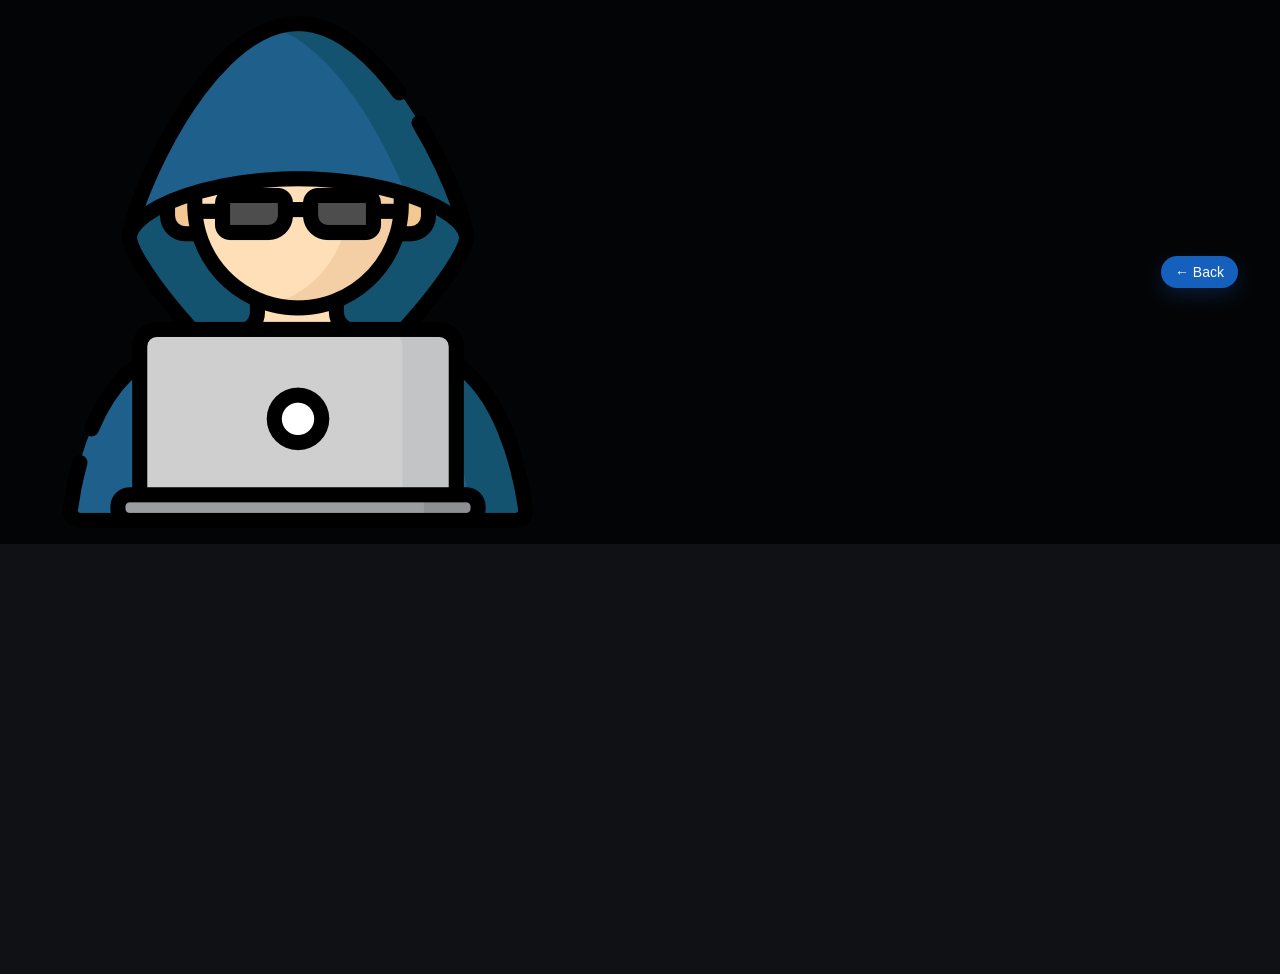
==== cv.html @ d0a43416 "Update cv.html" ====
<!DOCTYPE html>
<html lang="en">

<head>
<meta charset="UTF-8">
<meta name="viewport" content="width=device-width, initial-scale=1.0">
<title>Resume | Sim David Fernandez</title>

<link rel="preconnect" href="https://fonts.googleapis.com">
<link rel="preconnect" href="https://fonts.gstatic.com" crossorigin>

<link href="https://fonts.googleapis.com/css2?family=Bebas+Neue&display=swap" rel="stylesheet">

<link rel="stylesheet" href="styles.css">

<style>

body{
    margin:0;
    background:#0f1115;
    overflow:hidden;
}

.cv-container{
    position:absolute;
    top:0;
    left:0;
    width:100%;
    height:100vh;
    padding-top:60px;
    box-sizing:border-box;
}

iframe{
    width:100%;
    height:100%;
    border:none;
}

</style>

</head>

<body>

<header class="nav">
    <div class="nav-left">
        <a href="index.html" class="logo-mark">
            <img src="./assets/avatar.png" alt="Sim David Fernandez">
        </a>
    </div>

    <div class="nav-right">
        <a href="index.html" class="nav-btn">← Back</a>
    </div>
</header>

<div class="cv-container">
    <iframe src="./assets/Fernandez,Sim-David_CV.pdf"></iframe>
</div>

</body>
</html>
---- styles.css ----
:root{
--bg:#0f1115;
--panel:#171a21;
--accent:#1560BD;
--muted:#b3b3b3;
}

/* ================= RESET ================= */

*{
margin:0;
padding:0;
box-sizing:border-box;
font-family:Arial, Helvetica, sans-serif;
}

html{
scroll-behavior:smooth;
}

body{
background:var(--bg);
color:#fff;
overflow-x:hidden;
}

/* ================= NAVBAR ================= */

.nav{
position:fixed;
top:0;
left:0;
width:100%;
display:flex;
justify-content:space-between;
align-items:center;
padding:16px 42px;
background:rgba(0,0,0,0.75);
backdrop-filter:blur(12px);
z-index:1000;
}

/* ================= NETFLIX INSPIRED SDF LOGO ================= */

.logo-mark{
    display:flex;
    align-items:center;
    text-decoration:none;
    gap:0;
}

/* Main letters */
.logo-mark span{

    font-family:'Bebas Neue', sans-serif;

    font-size:1.8rem; /* 40% smaller */

    font-weight:700;

    line-height:1;

    position:relative;

    display:inline-block;

    color:#1560BD;

    transform:skew(-10deg);

    letter-spacing:-1px;

    margin-right:-3px;

    /* Netflix-style depth */

    text-shadow:
        1px 0 #104b95,
        2px 0 #0d3f7d,
        3px 0 #0a3264,
        4px 0 #07264b,
        5px 0 #051a33,

        0 4px 8px rgba(0,0,0,.35),
        0 8px 16px rgba(0,0,0,.25);

    transition:.35s ease;
}

/* Slight overlap */

.logo-mark span:nth-child(2){
    margin-left:-4px;
}

.logo-mark span:nth-child(3){
    margin-left:-4px;
}

/* Hover effect */

.logo-mark:hover span{

    transform:
        skew(-10deg)
        translateY(-2px);

    text-shadow:
        1px 0 #104b95,
        2px 0 #0d3f7d,
        3px 0 #0a3264,
        4px 0 #07264b,
        5px 0 #051a33,

        0 0 8px rgba(21,96,189,.5),
        0 0 20px rgba(21,96,189,.4),

        0 8px 20px rgba(0,0,0,.45);
}

/* Staggered hover animation */

.logo-mark:hover span:nth-child(1){
    transition-delay:.02s;
}

.logo-mark:hover span:nth-child(2){
    transition-delay:.06s;
}

.logo-mark:hover span:nth-child(3){
    transition-delay:.10s;
}

/* ================= NAV LINKS ================= */

.nav-right{
display:flex;
align-items:center;
}

.nav-right a{
color:#d6d6d6;
margin-left:10px;
text-decoration:none;
font-size:14px;
font-weight:500;
padding:8px 14px;
border-radius:999px;
transition:0.25s ease;
}

.nav-right a:hover{
color:#fff;
background:rgba(21,96,189,0.15);
box-shadow:0 0 0 1px rgba(21,96,189,0.4);
}

/* ================= RESUME BUTTON ================= */

.nav-btn{
background:var(--accent);
color:#fff !important;
padding:8px 16px;
border-radius:999px;
font-weight:600;
box-shadow:0 8px 20px rgba(21,96,189,0.25);
transition:0.3s ease;
}

.nav-btn:hover{
transform:translateY(-2px);
box-shadow:0 12px 30px rgba(21,96,189,0.45);
}

/* ================= HERO SECTION ================= */

.hero{
min-height:100vh;
display:flex;
align-items:center;
justify-content:center;
padding:120px 40px 60px;
}

.hero-card{
width:100%;
max-width:1300px;

```
background:
    linear-gradient(
        180deg,
        rgba(23,26,33,.95),
        rgba(18,21,28,.95)
    );

border:1px solid rgba(21,96,189,.25);

border-radius:24px;

padding:80px;

text-align:center;

box-shadow:
    0 30px 80px rgba(0,0,0,.65);
```

}

.hero-card h1{
font-size:3.5rem;
margin-bottom:15px;
}

.hero-card h2{
color:var(--accent);
font-weight:500;
min-height:35px;
margin-bottom:20px;
}

.hero-card p{
color:var(--muted);
line-height:1.8;
max-width:900px;
margin:0 auto 35px auto;
}

/* ================= BUTTONS ================= */

.hero-buttons{
margin-bottom:25px;
}

.btn-primary{
display:inline-block;
background:var(--accent);
color:white;
text-decoration:none;
padding:14px 28px;
border-radius:8px;
font-weight:700;
transition:.3s ease;
}

.btn-primary:hover{
transform:translateY(-3px);

```
box-shadow:
    0 10px 25px rgba(21,96,189,.35);
```

}

/* ================= SKILLS TAGS ================= */

.hero-tags{
display:flex;
justify-content:center;
flex-wrap:wrap;
gap:10px;
margin-top:15px;
}

.hero-tags span{
border:1px solid var(--accent);
color:var(--accent);

```
padding:8px 14px;

border-radius:999px;

font-size:12px;
transition:.3s ease;
```

}

.hero-tags span:hover{
background:var(--accent);
color:white;
}

/* ================= BADGE ================= */

.hero-badge{
margin-top:25px;
color:var(--muted);
font-size:13px;
}

/* ================= CONTENT SECTIONS ================= */

.row-section{
padding:80px 50px;
}

.row-title{
color:var(--accent);
margin-bottom:25px;
font-size:2rem;
}

.text-block{
color:var(--muted);
line-height:1.8;
max-width:900px;
}

/* ================= PROJECTS ================= */

.carousel{
display:flex;
gap:20px;
overflow-x:auto;
padding-bottom:10px;
}

.carousel::-webkit-scrollbar{
display:none;
}

.card{
min-width:280px;

```
background:#1a1f2a;

padding:24px;

border-radius:12px;

border:1px solid rgba(21,96,189,.2);

transition:.3s ease;
```

}

.card:hover{
transform:translateY(-6px);

```
border-color:var(--accent);

box-shadow:
    0 15px 30px rgba(0,0,0,.35);
```

}

.card h3{
margin-bottom:10px;
}

.card p{
color:var(--muted);
font-size:14px;
}

/* ================= CV VIEW ================= */

.cv-container{
margin-top:70px;
height:calc(100vh - 70px);
}

iframe{
width:100%;
height:100%;
border:none;
}

/* ================= MOBILE ================= */

@media(max-width:768px){

```
.nav{
    padding:12px 18px;
}

.logo-mark{
    font-size:1.5rem;
}

.hero{
    padding:100px 20px 40px;
}

.hero-card{
    padding:40px 25px;
    border-radius:18px;
}

.hero-card h1{
    font-size:2.2rem;
}

.hero-card h2{
    font-size:1.1rem;
}

.row-section{
    padding:60px 25px;
}

.nav-right a{
    font-size:12px;
    padding:6px 10px;
}

}
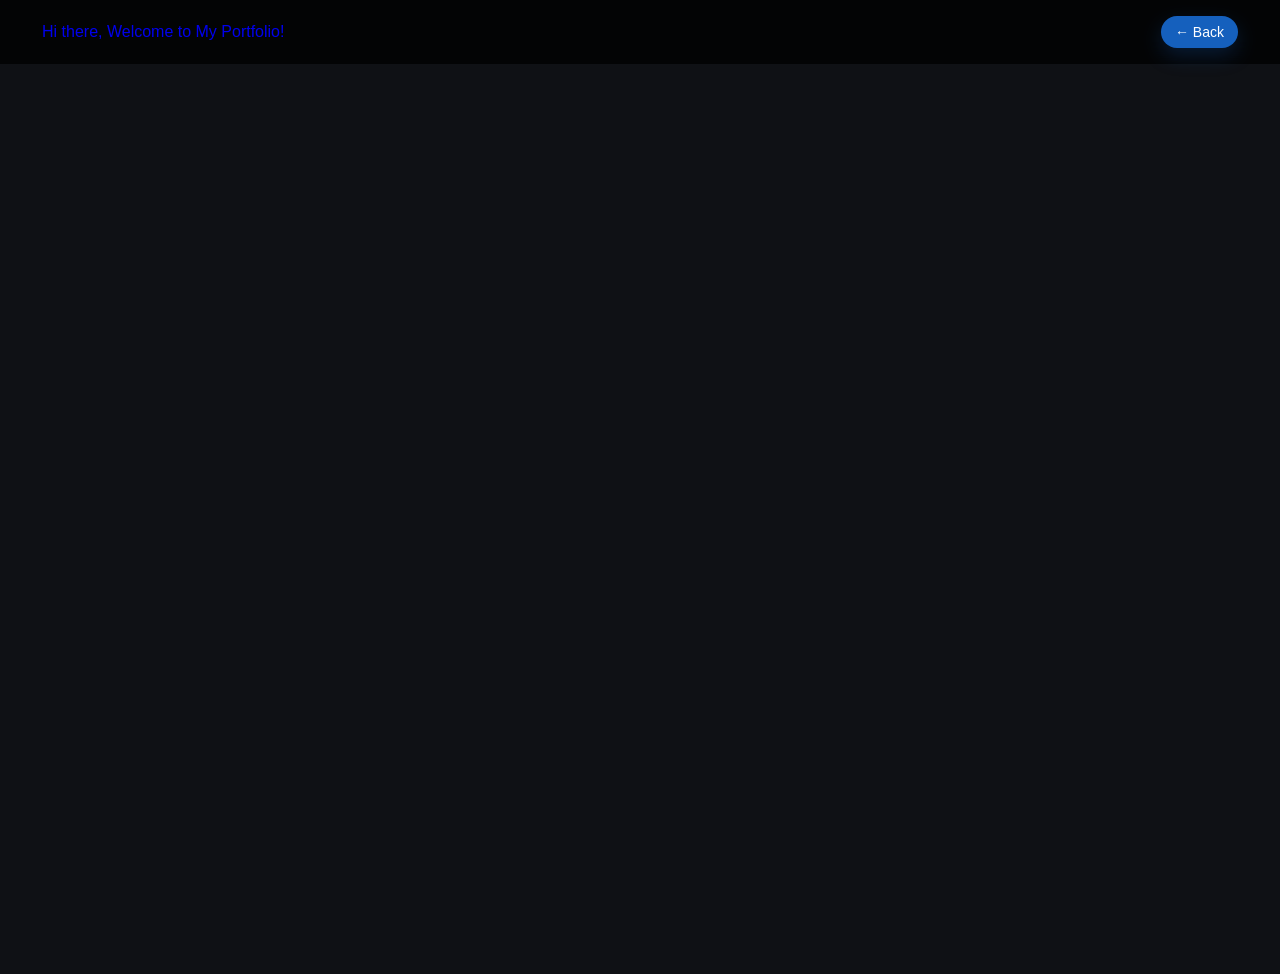
==== commit 5495d8b6: "Update cv.html" ====
--- a/cv.html
+++ b/cv.html
@@ -46,7 +46,7 @@
 <header class="nav">
     <div class="nav-left">
         <a href="index.html" class="logo-mark">
-            <img src="./assets/avatar.png" alt="Sim David Fernandez">
+            Hi there, Welcome to My Portfolio!
         </a>
     </div>
 
--- a/styles.css
+++ b/styles.css
@@ -40,96 +40,37 @@
 z-index:1000;
 }
 
-/* ================= NETFLIX INSPIRED SDF LOGO ================= */
+/* ================= AVATAR LOGO ================= */
 
 .logo-mark{
     display:flex;
     align-items:center;
     text-decoration:none;
-    gap:0;
-}
-
-/* Main letters */
-.logo-mark span{
-
-    font-family:'Bebas Neue', sans-serif;
-
-    font-size:1.8rem; /* 40% smaller */
-
-    font-weight:700;
-
-    line-height:1;
-
-    position:relative;
-
-    display:inline-block;
-
-    color:#1560BD;
-
-    transform:skew(-10deg);
-
-    letter-spacing:-1px;
-
-    margin-right:-3px;
-
-    /* Netflix-style depth */
-
-    text-shadow:
-        1px 0 #104b95,
-        2px 0 #0d3f7d,
-        3px 0 #0a3264,
-        4px 0 #07264b,
-        5px 0 #051a33,
-
-        0 4px 8px rgba(0,0,0,.35),
-        0 8px 16px rgba(0,0,0,.25);
-
-    transition:.35s ease;
-}
-
-/* Slight overlap */
-
-.logo-mark span:nth-child(2){
-    margin-left:-4px;
-}
-
-.logo-mark span:nth-child(3){
-    margin-left:-4px;
-}
-
-/* Hover effect */
-
-.logo-mark:hover span{
-
-    transform:
-        skew(-10deg)
-        translateY(-2px);
-
-    text-shadow:
-        1px 0 #104b95,
-        2px 0 #0d3f7d,
-        3px 0 #0a3264,
-        4px 0 #07264b,
-        5px 0 #051a33,
-
-        0 0 8px rgba(21,96,189,.5),
-        0 0 20px rgba(21,96,189,.4),
-
-        0 8px 20px rgba(0,0,0,.45);
-}
-
-/* Staggered hover animation */
-
-.logo-mark:hover span:nth-child(1){
-    transition-delay:.02s;
-}
-
-.logo-mark:hover span:nth-child(2){
-    transition-delay:.06s;
-}
-
-.logo-mark:hover span:nth-child(3){
-    transition-delay:.10s;
+}
+
+.logo-mark img{
+    width:10px;
+    height:10px;
+
+    object-fit:cover;
+
+    border-radius:30%;
+
+    border:.5px solid rgba(21,96,189,.5);
+
+    box-shadow:
+        0 0 0 2px rgba(21,96,189,.1);
+
+    transition:.3s ease;
+}
+
+.logo-mark:hover img{
+    transform:scale(1.08);
+
+    border-color:var(--accent);
+
+    box-shadow:
+        0 0 10px rgba(21,96,189,.35);
 }
 
 /* ================= NAV LINKS ================= */
@@ -384,8 +325,9 @@
     padding:12px 18px;
 }
 
-.logo-mark{
-    font-size:1.5rem;
+.logo-mark img{
+    width:28px;
+    height:28px;
 }
 
 .hero{
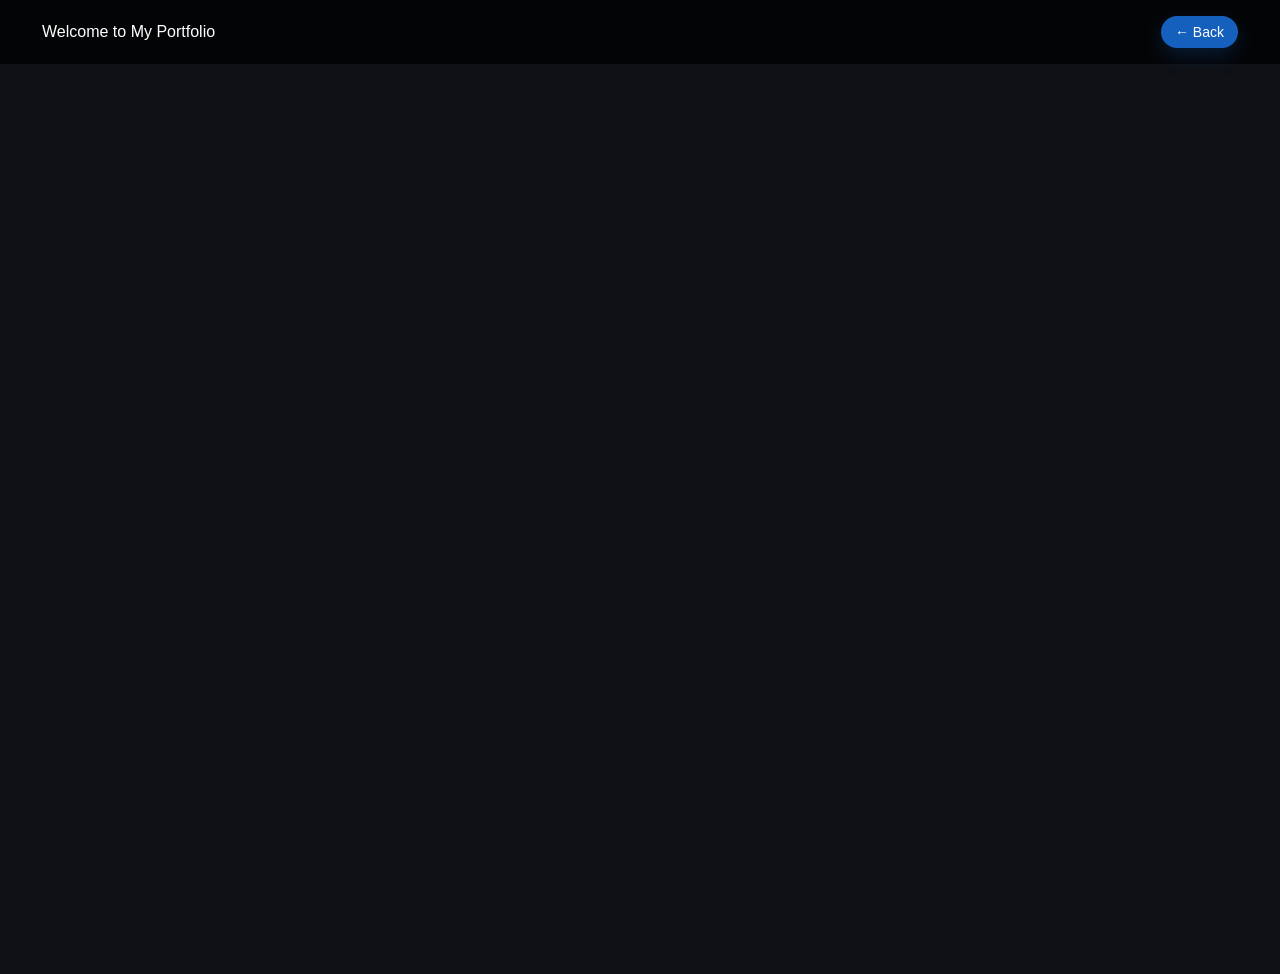
==== commit 7c0ca706: "Update cv.html" ====
--- a/cv.html
+++ b/cv.html
@@ -45,9 +45,9 @@
 
 <header class="nav">
     <div class="nav-left">
-        <a href="index.html" class="logo-mark">
-            Hi there, Welcome to My Portfolio!
-        </a>
+        <span class="nav-greeting">
+            Welcome to My Portfolio
+        </span>
     </div>
 
     <div class="nav-right">
--- a/styles.css
+++ b/styles.css
@@ -40,39 +40,101 @@
 z-index:1000;
 }
 
-/* ================= AVATAR LOGO ================= */
+/* ================= NAV GREETING ================= */
 
 .logo-mark{
-    display:flex;
-    align-items:center;
     text-decoration:none;
-}
-
-.logo-mark img{
-    width:10px;
-    height:10px;
-
-    object-fit:cover;
-
-    border-radius:30%;
-
-    border:.5px solid rgba(21,96,189,.5);
-
-    box-shadow:
-        0 0 0 2px rgba(21,96,189,.1);
-
-    transition:.3s ease;
-}
-
-.logo-mark:hover img{
-    transform:scale(1.08);
-
-    border-color:var(--accent);
-
-    box-shadow:
-        0 0 10px rgba(21,96,189,.35);
-}
-
+
+    color:#d6d6d6;
+
+    font-size:14px;
+
+    font-weight:500;
+
+    letter-spacing:.3px;
+
+    white-space:nowrap;
+
+    transition:.25s ease;
+
+    animation:slideInLeft .8s ease;
+}
+
+.logo-mark:hover{
+    color:#ffffff;
+}
+
+.logo-mark::before{
+
+    content:"";
+
+    position:absolute;
+
+    top:0;
+    left:-120%;
+
+    width:50%;
+    height:100%;
+
+    background:
+        linear-gradient(
+            90deg,
+            transparent,
+            rgba(255,255,255,.25),
+            transparent
+        );
+
+    animation:shine 5s infinite;
+}
+
+/* Slide in */
+
+@keyframes slideInLeft{
+
+    from{
+        opacity:0;
+        transform:translateX(-30px);
+    }
+
+    to{
+        opacity:1;
+        transform:translateX(0);
+    }
+}
+
+/* Floating */
+
+@keyframes floatGreeting{
+
+    0%{
+        transform:translateY(0);
+    }
+
+    50%{
+        transform:translateY(-2px);
+    }
+
+    100%{
+        transform:translateY(0);
+    }
+}
+
+/* Shine Effect */
+
+@keyframes shine{
+
+    0%{
+        left:-120%;
+    }
+
+    20%{
+        left:130%;
+    }
+
+    100%{
+        left:130%;
+    }
+}
 /* ================= NAV LINKS ================= */
 
 .nav-right{
@@ -325,9 +387,9 @@
     padding:12px 18px;
 }
 
-.logo-mark img{
-    width:28px;
-    height:28px;
+.logo-mark{
+    font-size:11px;
+    padding:6px 10px;
 }
 
 .hero{
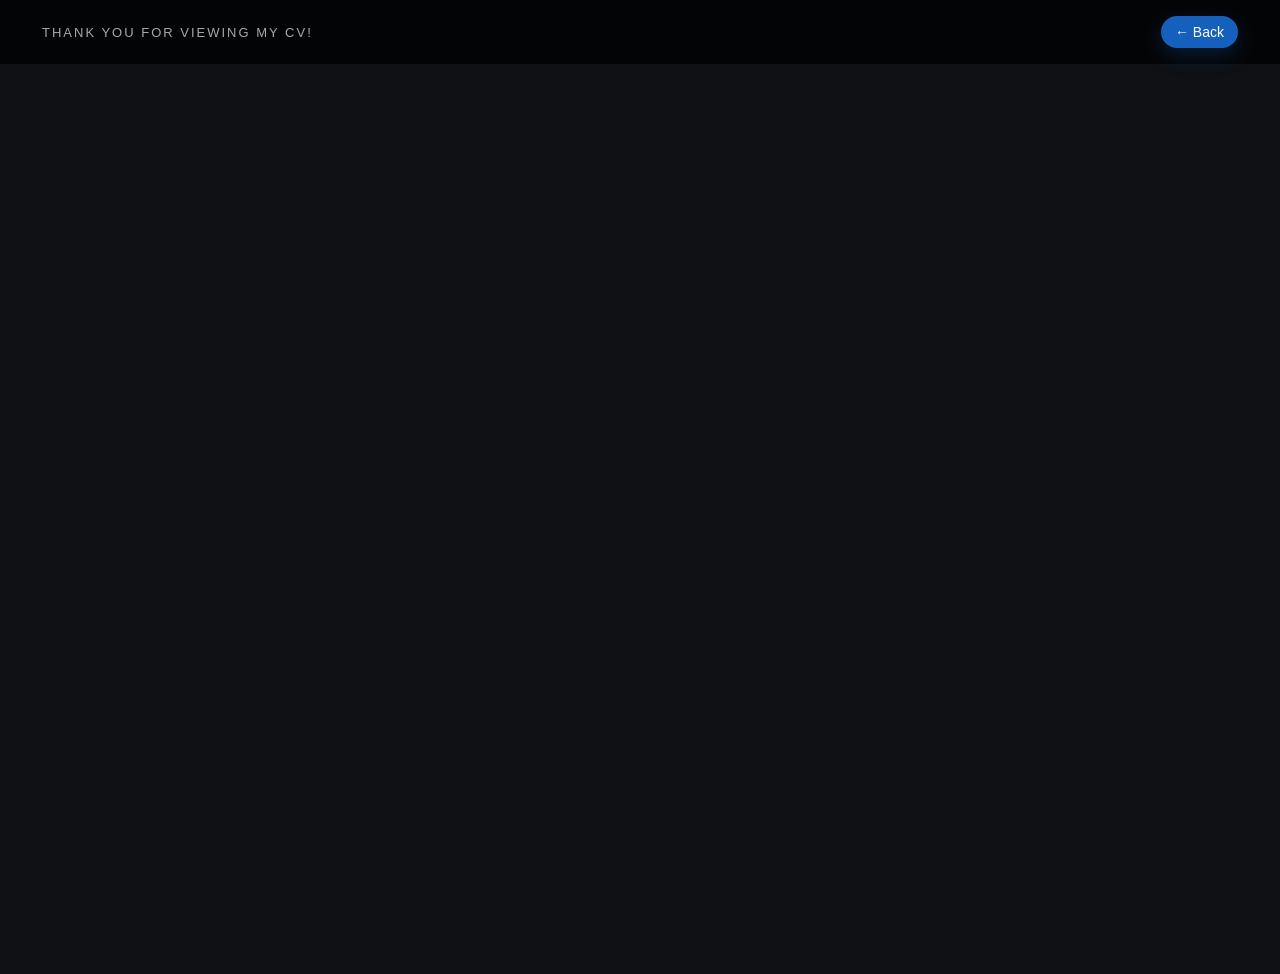
==== commit 9815bbaa: "Update cv.html" ====
--- a/cv.html
+++ b/cv.html
@@ -46,7 +46,7 @@
 <header class="nav">
     <div class="nav-left">
         <span class="nav-greeting">
-            Welcome to My Portfolio
+            Thank you for viewing my CV!
         </span>
     </div>
 
--- a/styles.css
+++ b/styles.css
@@ -42,6 +42,21 @@
 
 /* ================= NAV GREETING ================= */
 
+.nav-greeting{
+    text-decoration:none;
+    background:none;
+    border:none;
+    padding:0;
+    border-radius:0;
+    box-shadow:none;
+
+    font-size:13px;
+    font-weight:500;
+    letter-spacing:2px;
+    text-transform:uppercase;
+    color:rgba(255,255,255,.65);
+}
+
 .logo-mark{
     text-decoration:none;
 
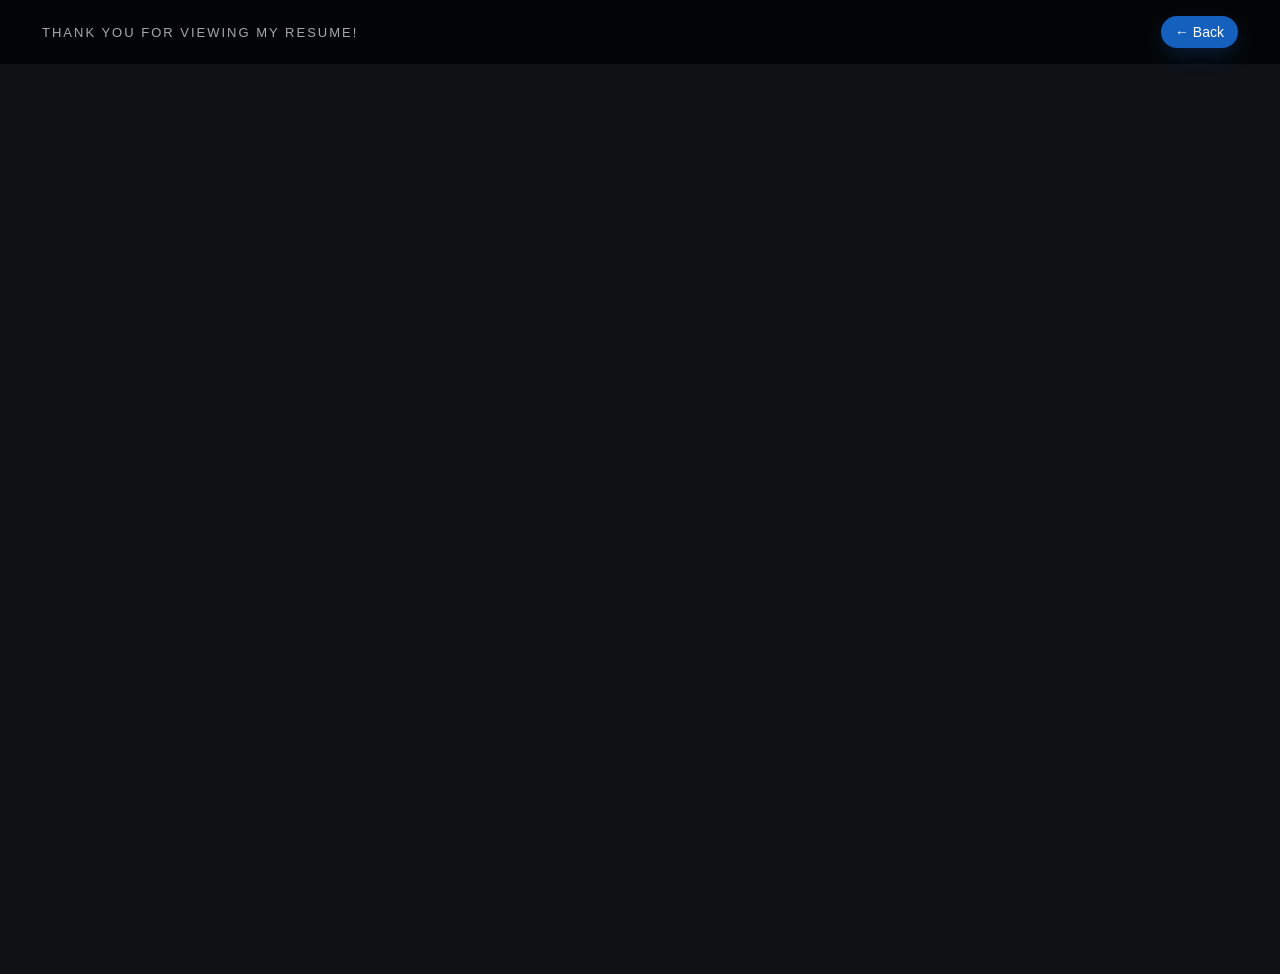
==== commit 71041c49: "Update cv.html" ====
--- a/cv.html
+++ b/cv.html
@@ -46,7 +46,7 @@
 <header class="nav">
     <div class="nav-left">
         <span class="nav-greeting">
-            Thank you for viewing my CV!
+            Thank you for viewing my Resume!
         </span>
     </div>
 
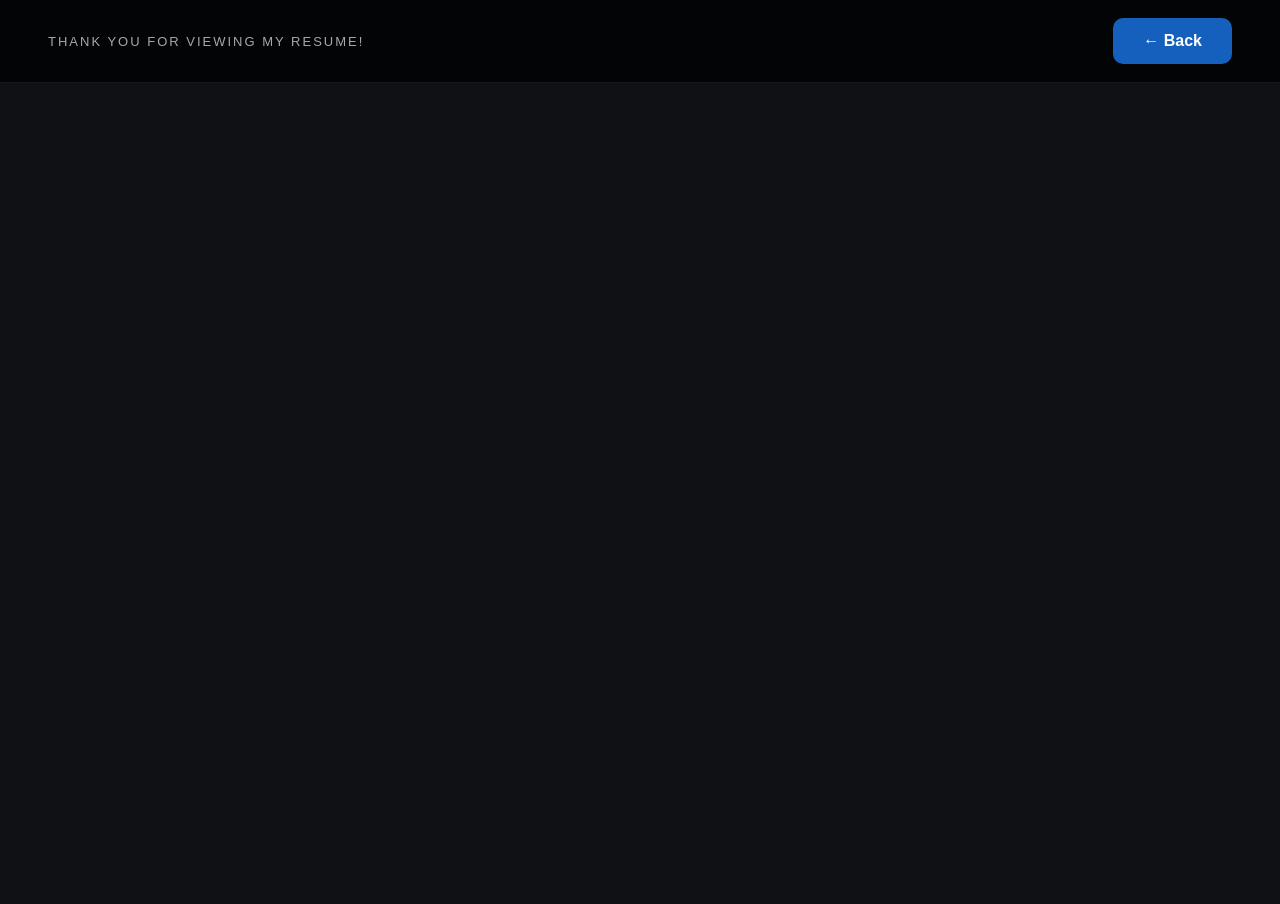
==== commit 340e20ca: "Update cv.html" ====
--- a/cv.html
+++ b/cv.html
@@ -4,7 +4,7 @@
 <head>
 <meta charset="UTF-8">
 <meta name="viewport" content="width=device-width, initial-scale=1.0">
-<title>Resume | Sim David Fernandez</title>
+<title>Resume | Sim - David Fernandez</title>
 
 <link rel="preconnect" href="https://fonts.googleapis.com">
 <link rel="preconnect" href="https://fonts.gstatic.com" crossorigin>
@@ -44,6 +44,7 @@
 <body>
 
 <header class="nav">
+
     <div class="nav-left">
         <span class="nav-greeting">
             Thank you for viewing my Resume!
@@ -51,8 +52,11 @@
     </div>
 
     <div class="nav-right">
-        <a href="index.html" class="nav-btn">← Back</a>
+        <a href="index.html" class="btn-primary">
+            ← Back
+        </a>
     </div>
+
 </header>
 
 <div class="cv-container">
--- a/styles.css
+++ b/styles.css
@@ -1,436 +1,566 @@
 :root{
---bg:#0f1115;
---panel:#171a21;
---accent:#1560BD;
---muted:#b3b3b3;
+    --bg:#0f1115;
+    --panel:#171a21;
+    --panel2:#1c212b;
+    --accent:#1560BD;
+    --muted:#b8bcc7;
+    --border:rgba(255,255,255,.08);
 }
 
 /* ================= RESET ================= */
 
 *{
-margin:0;
-padding:0;
-box-sizing:border-box;
-font-family:Arial, Helvetica, sans-serif;
+    margin:0;
+    padding:0;
+    box-sizing:border-box;
+    font-family:Arial, Helvetica, sans-serif;
 }
 
 html{
-scroll-behavior:smooth;
+    scroll-behavior:smooth;
 }
 
 body{
-background:var(--bg);
-color:#fff;
-overflow-x:hidden;
-}
-
-/* ================= NAVBAR ================= */
+    background:var(--bg);
+    color:#fff;
+    overflow-x:hidden;
+}
+
+/* ================= NAV ================= */
 
 .nav{
-position:fixed;
-top:0;
-left:0;
-width:100%;
-display:flex;
-justify-content:space-between;
-align-items:center;
-padding:16px 42px;
-background:rgba(0,0,0,0.75);
-backdrop-filter:blur(12px);
-z-index:1000;
-}
-
-/* ================= NAV GREETING ================= */
+    position:fixed;
+    top:0;
+    left:0;
+    width:100%;
+
+    display:flex;
+    justify-content:space-between;
+    align-items:center;
+
+    padding:18px 48px;
+
+    background:rgba(0,0,0,.75);
+    backdrop-filter:blur(12px);
+
+    border-bottom:1px solid var(--border);
+
+    z-index:1000;
+}
 
 .nav-greeting{
-    text-decoration:none;
-    background:none;
-    border:none;
-    padding:0;
-    border-radius:0;
-    box-shadow:none;
-
     font-size:13px;
-    font-weight:500;
     letter-spacing:2px;
     text-transform:uppercase;
     color:rgba(255,255,255,.65);
 }
 
-.logo-mark{
+.nav-right{
+    display:flex;
+    align-items:center;
+    gap:20px;
+}
+
+.nav-link{
     text-decoration:none;
-
     color:#d6d6d6;
-
     font-size:14px;
-
-    font-weight:500;
-
-    letter-spacing:.3px;
-
-    white-space:nowrap;
-
+    position:relative;
     transition:.25s ease;
-
-    animation:slideInLeft .8s ease;
-}
-
-.logo-mark:hover{
-    color:#ffffff;
-}
-
-.logo-mark::before{
-
+}
+
+.nav-link:hover{
+    color:var(--accent);
+}
+
+.nav-link.active{
+    color:var(--accent);
+}
+
+.nav-link.active::after{
     content:"";
-
     position:absolute;
-
-    top:0;
-    left:-120%;
-
-    width:50%;
-    height:100%;
+    left:0;
+    bottom:-8px;
+    width:100%;
+    height:2px;
+    background:var(--accent);
+    border-radius:999px;
+}
+
+/* ================= HERO ================= */
+
+.hero{
+    min-height:100vh;
+
+    display:flex;
+    justify-content:center;
+    align-items:center;
+
+    padding:120px 40px 80px;
+}
+
+.hero-card{
+    width:100%;
+    max-width:1300px;
+
+    padding:90px 70px;
+
+    text-align:center;
+
+    border-radius:24px;
 
     background:
-        linear-gradient(
-            90deg,
-            transparent,
-            rgba(255,255,255,.25),
-            transparent
-        );
-
-    animation:shine 5s infinite;
-}
-
-/* Slide in */
-
-@keyframes slideInLeft{
-
-    from{
-        opacity:0;
-        transform:translateX(-30px);
-    }
-
-    to{
-        opacity:1;
-        transform:translateX(0);
-    }
-}
-
-/* Floating */
-
-@keyframes floatGreeting{
-
-    0%{
-        transform:translateY(0);
-    }
-
-    50%{
-        transform:translateY(-2px);
-    }
-
-    100%{
-        transform:translateY(0);
-    }
-}
-
-/* Shine Effect */
-
-@keyframes shine{
-
-    0%{
-        left:-120%;
-    }
-
-    20%{
-        left:130%;
-    }
-
-    100%{
-        left:130%;
-    }
-}
-/* ================= NAV LINKS ================= */
-
-.nav-right{
-display:flex;
-align-items:center;
-}
-
-.nav-right a{
-color:#d6d6d6;
-margin-left:10px;
-text-decoration:none;
-font-size:14px;
-font-weight:500;
-padding:8px 14px;
-border-radius:999px;
-transition:0.25s ease;
-}
-
-.nav-right a:hover{
-color:#fff;
-background:rgba(21,96,189,0.15);
-box-shadow:0 0 0 1px rgba(21,96,189,0.4);
-}
-
-/* ================= RESUME BUTTON ================= */
-
-.nav-btn{
-background:var(--accent);
-color:#fff !important;
-padding:8px 16px;
-border-radius:999px;
-font-weight:600;
-box-shadow:0 8px 20px rgba(21,96,189,0.25);
-transition:0.3s ease;
-}
-
-.nav-btn:hover{
-transform:translateY(-2px);
-box-shadow:0 12px 30px rgba(21,96,189,0.45);
-}
-
-/* ================= HERO SECTION ================= */
-
-.hero{
-min-height:100vh;
-display:flex;
-align-items:center;
-justify-content:center;
-padding:120px 40px 60px;
-}
-
-.hero-card{
-width:100%;
-max-width:1300px;
-
-```
-background:
     linear-gradient(
         180deg,
         rgba(23,26,33,.95),
         rgba(18,21,28,.95)
     );
 
-border:1px solid rgba(21,96,189,.25);
-
-border-radius:24px;
-
-padding:80px;
-
-text-align:center;
-
-box-shadow:
-    0 30px 80px rgba(0,0,0,.65);
-```
-
+    border:1px solid rgba(21,96,189,.25);
+
+    box-shadow:
+        0 30px 80px rgba(0,0,0,.55);
 }
 
 .hero-card h1{
-font-size:3.5rem;
-margin-bottom:15px;
+    font-size:4rem;
+    margin-bottom:20px;
 }
 
 .hero-card h2{
-color:var(--accent);
-font-weight:500;
-min-height:35px;
-margin-bottom:20px;
+    color:var(--accent);
+    min-height:40px;
+    margin-bottom:25px;
+    font-weight:500;
 }
 
 .hero-card p{
-color:var(--muted);
-line-height:1.8;
-max-width:900px;
-margin:0 auto 35px auto;
-}
-
-/* ================= BUTTONS ================= */
+    max-width:900px;
+    margin:0 auto 35px auto;
+
+    color:var(--muted);
+
+    line-height:1.9;
+    font-size:1.05rem;
+}
+
+/* ================= BUTTON ================= */
 
 .hero-buttons{
-margin-bottom:25px;
+    margin-bottom:25px;
 }
 
 .btn-primary{
-display:inline-block;
-background:var(--accent);
-color:white;
-text-decoration:none;
-padding:14px 28px;
-border-radius:8px;
-font-weight:700;
-transition:.3s ease;
+    display:inline-block;
+
+    text-decoration:none;
+
+    background:var(--accent);
+    color:#fff;
+
+    padding:14px 30px;
+
+    border-radius:10px;
+
+    font-weight:700;
+
+    transition:.3s ease;
 }
 
 .btn-primary:hover{
-transform:translateY(-3px);
-
-```
-box-shadow:
-    0 10px 25px rgba(21,96,189,.35);
-```
-
-}
-
-/* ================= SKILLS TAGS ================= */
+    transform:translateY(-3px);
+
+    box-shadow:
+        0 12px 25px rgba(21,96,189,.35);
+}
+
+/* ================= TAGS ================= */
 
 .hero-tags{
-display:flex;
-justify-content:center;
-flex-wrap:wrap;
-gap:10px;
-margin-top:15px;
+    display:flex;
+    justify-content:center;
+    flex-wrap:wrap;
+    gap:10px;
 }
 
 .hero-tags span{
-border:1px solid var(--accent);
-color:var(--accent);
-
-```
-padding:8px 14px;
-
-border-radius:999px;
-
-font-size:12px;
-transition:.3s ease;
-```
-
+    padding:8px 14px;
+
+    border-radius:999px;
+
+    border:1px solid var(--accent);
+
+    color:var(--accent);
+
+    font-size:12px;
+
+    transition:.3s ease;
 }
 
 .hero-tags span:hover{
-background:var(--accent);
-color:white;
-}
-
-/* ================= BADGE ================= */
+    background:var(--accent);
+    color:#fff;
+}
 
 .hero-badge{
-margin-top:25px;
-color:var(--muted);
-font-size:13px;
-}
-
-/* ================= CONTENT SECTIONS ================= */
-
-.row-section{
-padding:80px 50px;
-}
-
-.row-title{
-color:var(--accent);
-margin-bottom:25px;
-font-size:2rem;
-}
-
-.text-block{
-color:var(--muted);
-line-height:1.8;
-max-width:900px;
+    margin-top:25px;
+    color:var(--muted);
+    font-size:13px;
+}
+
+/* ================= GENERIC SECTION ================= */
+
+.section{
+    min-height:100vh;
+
+    display:flex;
+    align-items:center;
+
+    padding:120px 40px;
+}
+
+.section-container{
+    width:100%;
+    max-width:1300px;
+    margin:0 auto;
+}
+
+.section-title{
+    font-size:3rem;
+    color:var(--accent);
+
+    margin-bottom:60px;
+}
+
+/* ================= ABOUT ================= */
+
+.about-grid{
+    display:grid;
+    grid-template-columns:1.3fr 1fr;
+    gap:40px;
+}
+
+.about-content{
+    color:var(--muted);
+    line-height:2;
+    font-size:1.05rem;
+}
+
+.about-content p{
+    margin-bottom:25px;
+}
+
+.contact-grid{
+    display:grid;
+    grid-template-columns:1fr 1fr;
+    gap:20px;
+}
+
+.contact-card{
+    background:var(--panel);
+
+    border:1px solid var(--border);
+
+    border-radius:18px;
+
+    padding:24px;
+}
+
+.contact-card h4{
+    color:var(--accent);
+    margin-bottom:10px;
+}
+
+.contact-card p{
+    color:var(--muted);
+}
+
+/* ================= TIMELINE ================= */
+
+.timeline{
+    position:relative;
+    margin-left:25px;
+}
+
+.timeline::before{
+    content:"";
+
+    position:absolute;
+
+    left:10px;
+    top:0;
+    bottom:0;
+
+    width:2px;
+
+    background:rgba(21,96,189,.4);
+}
+
+.timeline-item{
+    position:relative;
+    margin-bottom:50px;
+    padding-left:50px;
+}
+
+.timeline-item::before{
+    content:"";
+
+    position:absolute;
+
+    left:0;
+    top:8px;
+
+    width:22px;
+    height:22px;
+
+    border-radius:50%;
+
+    background:var(--accent);
+}
+
+.timeline-year{
+    color:var(--accent);
+    margin-bottom:12px;
+    font-weight:700;
+}
+
+.timeline-content{
+    background:var(--panel);
+
+    border:1px solid var(--border);
+
+    border-radius:18px;
+
+    padding:30px;
+}
+
+.timeline-content h3{
+    margin-bottom:8px;
+}
+
+.company{
+    display:block;
+
+    margin-bottom:20px;
+
+    color:var(--muted);
+}
+
+.timeline-content ul{
+    padding-left:20px;
+}
+
+.timeline-content li{
+    color:var(--muted);
+    margin-bottom:12px;
+}
+
+/* ================= ACHIEVEMENTS ================= */
+
+.achievement-grid{
+    display:grid;
+
+    grid-template-columns:
+    repeat(auto-fit,minmax(250px,1fr));
+
+    gap:25px;
+}
+
+.achievement-card{
+    background:var(--panel);
+
+    border:1px solid var(--border);
+
+    border-radius:20px;
+
+    padding:30px;
+
+    transition:.3s ease;
+}
+
+.achievement-card:hover{
+    transform:translateY(-6px);
+
+    border-color:var(--accent);
+}
+
+.achievement-card h3{
+    margin-bottom:15px;
+}
+
+.achievement-card p{
+    color:var(--muted);
+    line-height:1.7;
 }
 
 /* ================= PROJECTS ================= */
 
-.carousel{
-display:flex;
-gap:20px;
-overflow-x:auto;
-padding-bottom:10px;
-}
-
-.carousel::-webkit-scrollbar{
-display:none;
-}
-
-.card{
-min-width:280px;
-
-```
-background:#1a1f2a;
-
-padding:24px;
-
-border-radius:12px;
-
-border:1px solid rgba(21,96,189,.2);
-
-transition:.3s ease;
-```
-
-}
-
-.card:hover{
-transform:translateY(-6px);
-
-```
-border-color:var(--accent);
-
-box-shadow:
-    0 15px 30px rgba(0,0,0,.35);
-```
-
-}
-
-.card h3{
-margin-bottom:10px;
-}
-
-.card p{
-color:var(--muted);
-font-size:14px;
-}
-
-/* ================= CV VIEW ================= */
-
-.cv-container{
-margin-top:70px;
-height:calc(100vh - 70px);
-}
-
-iframe{
-width:100%;
-height:100%;
-border:none;
+.projects-wrapper{
+    position:relative;
+
+    display:flex;
+    align-items:center;
+}
+
+.projects-track{
+    display:flex;
+    gap:30px;
+
+    overflow-x:auto;
+    scroll-behavior:smooth;
+
+    width:100%;
+
+    scrollbar-width:none;
+}
+
+.projects-track::-webkit-scrollbar{
+    display:none;
+}
+
+.project-panel{
+    min-width:100%;
+
+    background:var(--panel);
+
+    border-radius:24px;
+
+    padding:40px;
+
+    border:1px solid var(--border);
+}
+
+.project-image{
+    height:450px;
+
+    display:flex;
+    align-items:center;
+    justify-content:center;
+
+    margin-bottom:25px;
+
+    border-radius:18px;
+
+    border:2px dashed rgba(255,255,255,.15);
+
+    background:
+    linear-gradient(
+        180deg,
+        rgba(255,255,255,.03),
+        rgba(255,255,255,.01)
+    );
+
+    color:var(--muted);
+}
+
+.project-panel h3{
+    font-size:1.8rem;
+}
+
+/* ================= ARROWS ================= */
+
+.arrow{
+    position:absolute;
+
+    width:55px;
+    height:55px;
+
+    border:none;
+    border-radius:50%;
+
+    background:rgba(0,0,0,.75);
+
+    color:#fff;
+
+    cursor:pointer;
+
+    z-index:10;
+
+    font-size:22px;
+
+    transition:.25s ease;
+}
+
+.arrow:hover{
+    background:var(--accent);
+}
+
+.left-arrow{
+    left:-20px;
+}
+
+.right-arrow{
+    right:-20px;
+}
+
+/* ================= FOOTER ================= */
+
+.footer{
+    text-align:center;
+
+    padding:50px 20px;
+
+    color:var(--muted);
+
+    border-top:1px solid var(--border);
+}
+
+/* ================= ANIMATION ================= */
+
+.reveal{
+    opacity:0;
+    transform:translateY(40px);
+    transition:.8s ease;
+}
+
+.reveal.show{
+    opacity:1;
+    transform:translateY(0);
 }
 
 /* ================= MOBILE ================= */
 
-@media(max-width:768px){
-
-```
-.nav{
-    padding:12px 18px;
-}
-
-.logo-mark{
-    font-size:11px;
-    padding:6px 10px;
-}
-
-.hero{
-    padding:100px 20px 40px;
-}
-
-.hero-card{
-    padding:40px 25px;
-    border-radius:18px;
-}
-
-.hero-card h1{
-    font-size:2.2rem;
-}
-
-.hero-card h2{
-    font-size:1.1rem;
-}
-
-.row-section{
-    padding:60px 25px;
-}
-
-.nav-right a{
-    font-size:12px;
-    padding:6px 10px;
-}
-
-}
+@media(max-width:900px){
+
+    .about-grid{
+        grid-template-columns:1fr;
+    }
+
+    .contact-grid{
+        grid-template-columns:1fr;
+    }
+
+    .hero-card{
+        padding:50px 30px;
+    }
+
+    .hero-card h1{
+        font-size:2.5rem;
+    }
+
+    .section-title{
+        font-size:2.2rem;
+    }
+
+    .nav{
+        padding:14px 18px;
+    }
+
+    .nav-right{
+        gap:12px;
+    }
+
+    .nav-link{
+        font-size:12px;
+    }
+
+    .project-image{
+        height:250px;
+    }
+
+    .arrow{
+        width:45px;
+        height:45px;
+    }
+}
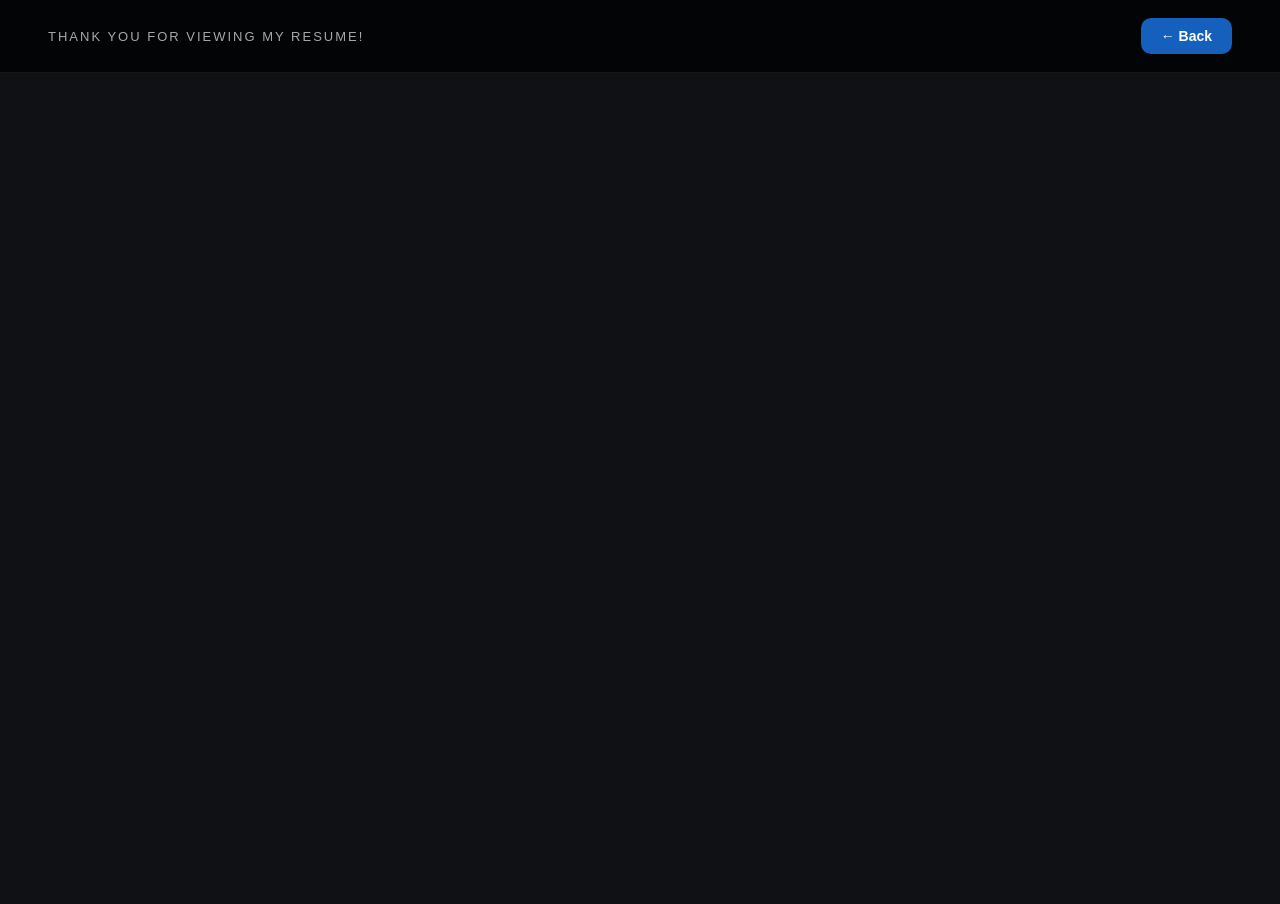
==== commit 098c7797: "Update cv.html" ====
--- a/cv.html
+++ b/cv.html
@@ -52,7 +52,7 @@
     </div>
 
     <div class="nav-right">
-        <a href="index.html" class="btn-primary">
+        <a href="index.html" class="btn-primary nav-back-btn">
             ← Back
         </a>
     </div>
--- a/styles.css
+++ b/styles.css
@@ -59,6 +59,11 @@
     display:flex;
     align-items:center;
     gap:20px;
+}
+
+.nav-right .btn-primary{
+    padding:10px 20px;
+    font-size:14px;
 }
 
 .nav-link{
